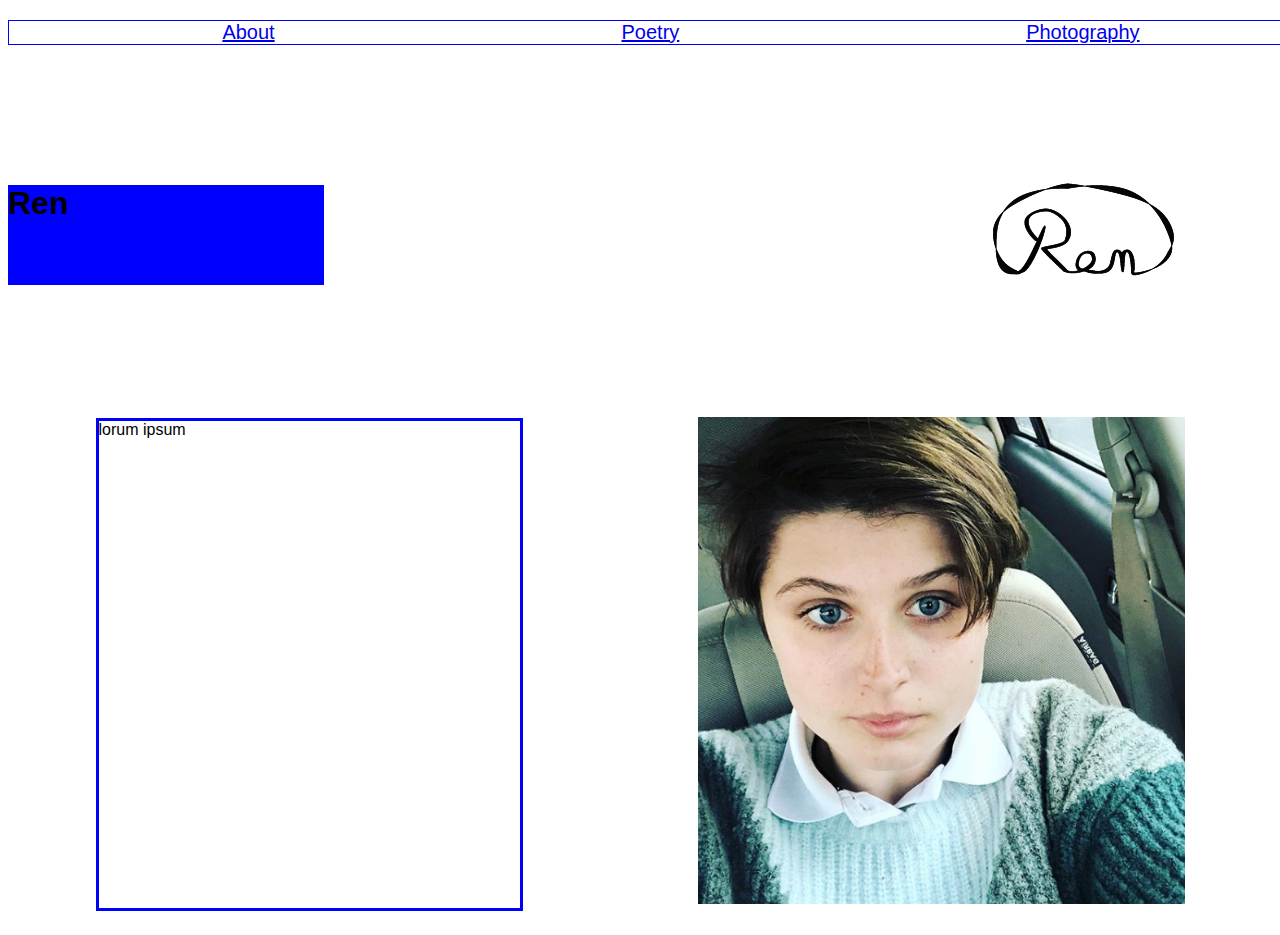
==== index.html @ 2bc9723c "commit 6 (?)" ====
<!DOCTYPE html>
<html lang="en">
<head>
    <meta charset="UTF-8">
    <title>Portfolio Website</title>
    <link rel="stylesheet" href="page1.css">
</head>
<body>
<nav>
    <ul id=delay>
        <li><a href="index.html">About</a></li>
        <li><a href="poetry.html">Poetry</a></li>
        <li><a href="photography.html">Photography</a></li>
    </ul>
</nav>
<div id=intro>

<h1>Ren</h1>
<img src="images/Asset%201.png" alt="logo">
</div>
<div id=body>
<p>lorum ipsum</p>
<div id=image>
<img src="images/Screenshot%202019-03-14%20at%201.25.58%20PM.png" alt="picture of me" height="487px" width="487px">
    </div>
    </div>
</body>
</html>
---- page1.css ----
ul{
    display:flex;
    justify-content: space-around;
    width: 100%;
    border:solid 1px blue;
    font-family: sans-serif;
    font-size: 20px
}
h1{
    margin-top: 120px;
    background-color: blue;
    width: 316px;
    height: 100px;
    font-family: sans-serif;
}
#delay1{
   font-size: 12pt;
    transition-property: font-size;
    transition-duration: 4s;
    transition-delay: 2s;
}
#delay1:hover{
    font-size: 71pt;
    transition-property: font-size;
    transition-duration: 4s;
    transition-delay: 2s;
}
#intro{
    display:flex;
    justify-content:space-between
}
li{
    align-self: center;
    list-style: none
}
p {

    border: solid blue;
    width: 421px;
    height: 487px;
    font-family: sans-serif;


}
#body{
    display:flex;
    justify-content: space-around;
}
#image{
    margin-top: 15px;
}
#dress{
    display:flex;
    justify-content:space-between;
    font-size: 32px;
}
#beach{
    display: flex;
    justify-content: space-between;
    font-size: 32px;
}
#poetry{
    display: flex;
    flex-direction: column;
    align-items: center;
}
#help,#helpme{
    margin-top: 30px;
}
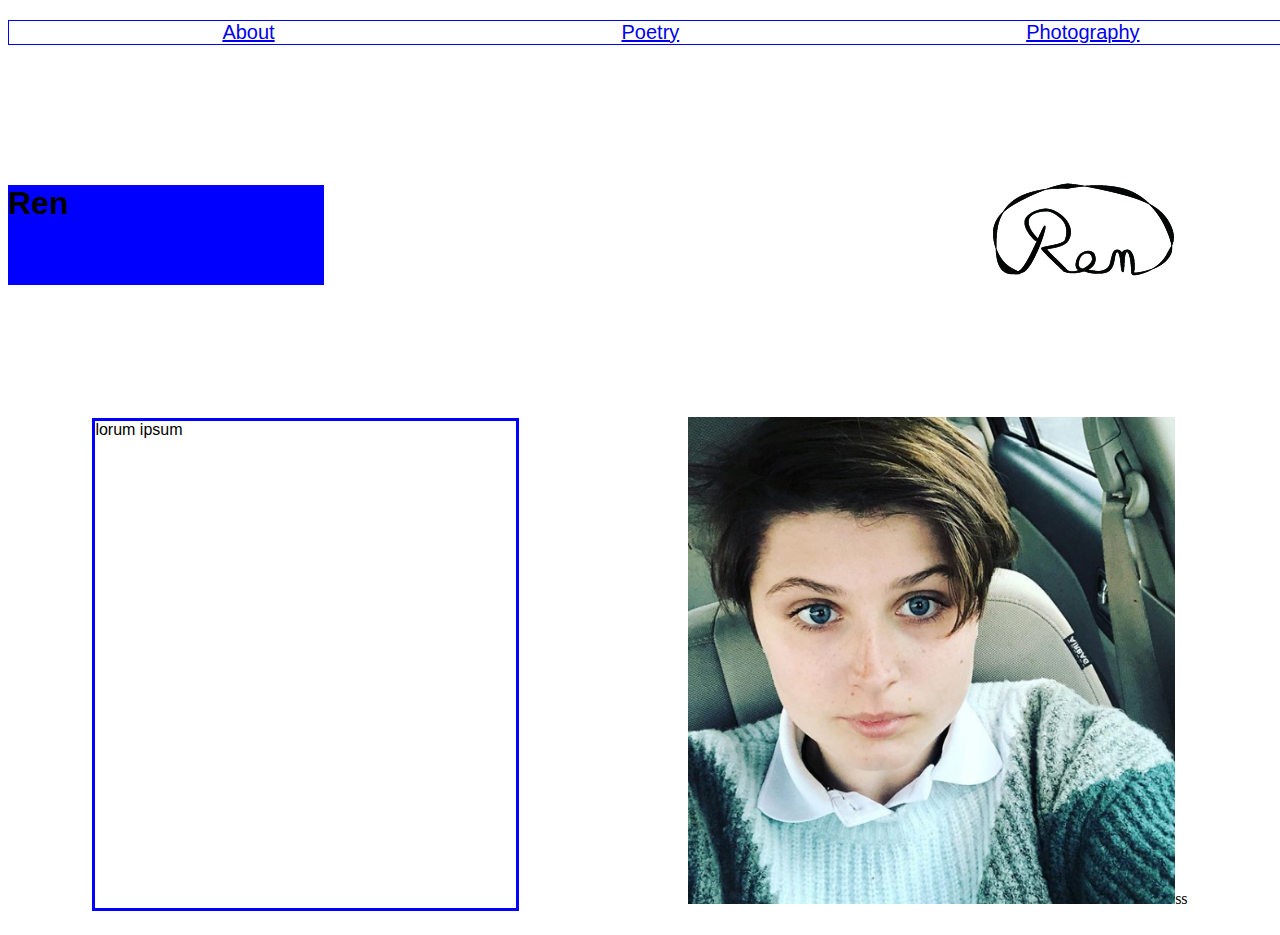
==== commit 81c0a352: "thicc commit" ====
--- a/index.html
+++ b/index.html
@@ -21,7 +21,7 @@
 <div id=body>
 <p>lorum ipsum</p>
 <div id=image>
-<img src="images/Screenshot%202019-03-14%20at%201.25.58%20PM.png" alt="picture of me" height="487px" width="487px">
+<img src="images/Screenshot%202019-03-14%20at%201.25.58%20PM.jpg" alt="picture of me" height="487px" width="487px">ss
     </div>
     </div>
 </body>
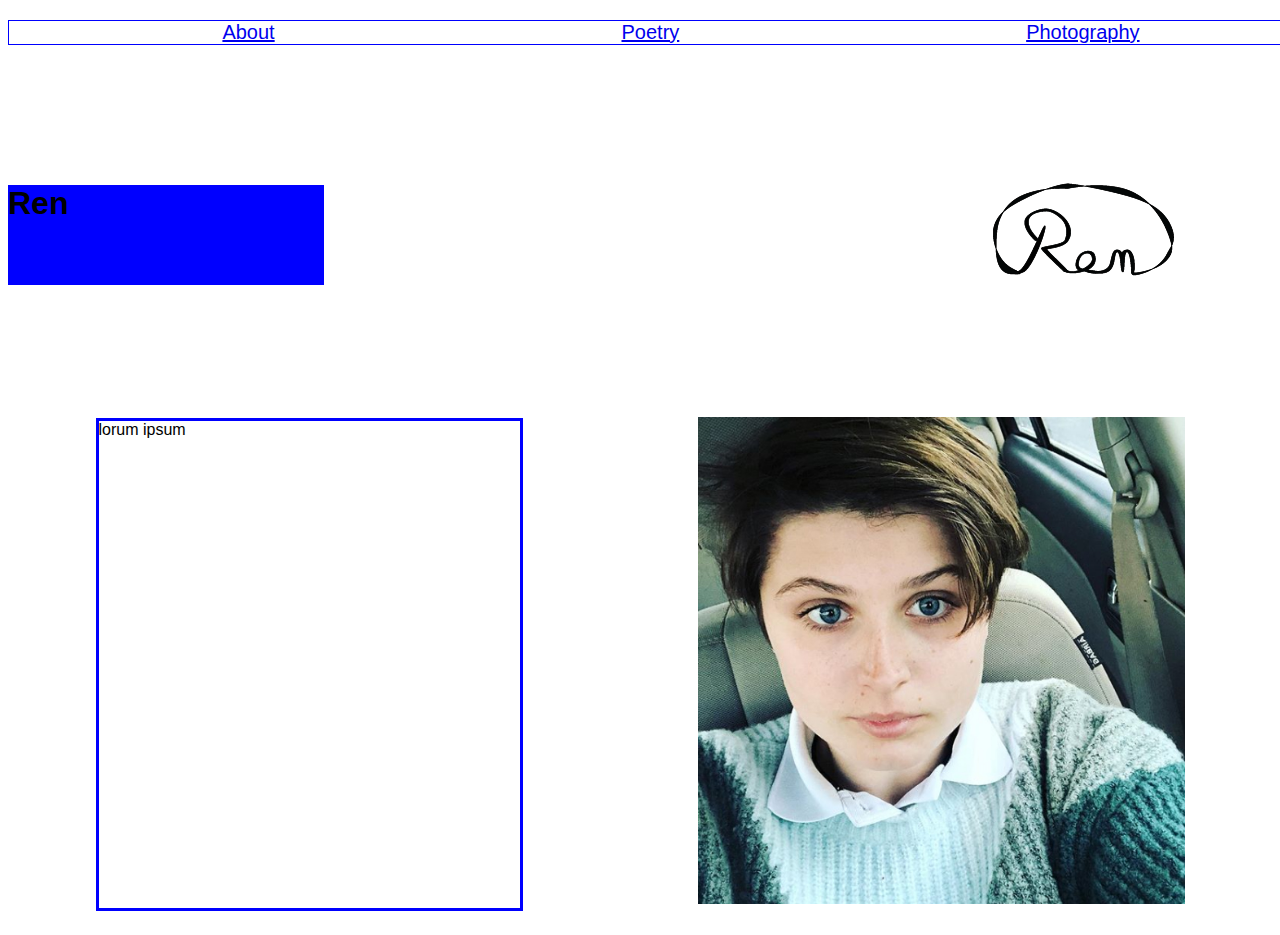
==== commit 8d5e1c8e: "commit your gits" ====
--- a/index.html
+++ b/index.html
@@ -21,7 +21,7 @@
 <div id=body>
 <p>lorum ipsum</p>
 <div id=image>
-<img src="images/Screenshot%202019-03-14%20at%201.25.58%20PM.jpg" alt="picture of me" height="487px" width="487px">ss
+<img src="images/Screenshot%202019-03-14%20at%201.25.58%20PM.jpg" alt="picture of me" height="487px" width="487px">
     </div>
     </div>
 </body>
--- a/page1.css
+++ b/page1.css
@@ -55,8 +55,28 @@
     font-size: 32px;
 }
 #beach{
-    display: flex;
-    justify-content: space-between;
+    display:flex;
+    justify-content:space-between;
+    font-size: 32px;
+}
+#pine{
+    display:flex;
+    justify-content:space-between;
+    font-size: 32px;
+}
+#berries{
+    display:flex;
+    justify-content:space-between;
+    font-size: 32px;
+}
+#hall{
+    display:flex;
+    justify-content:space-between;
+    font-size: 32px;
+}
+#tower{
+    display:flex;
+    justify-content:space-between;
     font-size: 32px;
 }
 #poetry{
@@ -64,6 +84,21 @@
     flex-direction: column;
     align-items: center;
 }
-#help,#helpme{
+#help{
     margin-top: 30px;
 }
+#helpme{
+    margin-top: 30px;
+}
+#helpful{
+    margin-top: 30px;
+}
+#helpless{
+    margin-top: 30px;
+}
+#selfhelp{
+    margin-top: 30px;
+}
+#idk{
+    margin-top: 30px;
+}
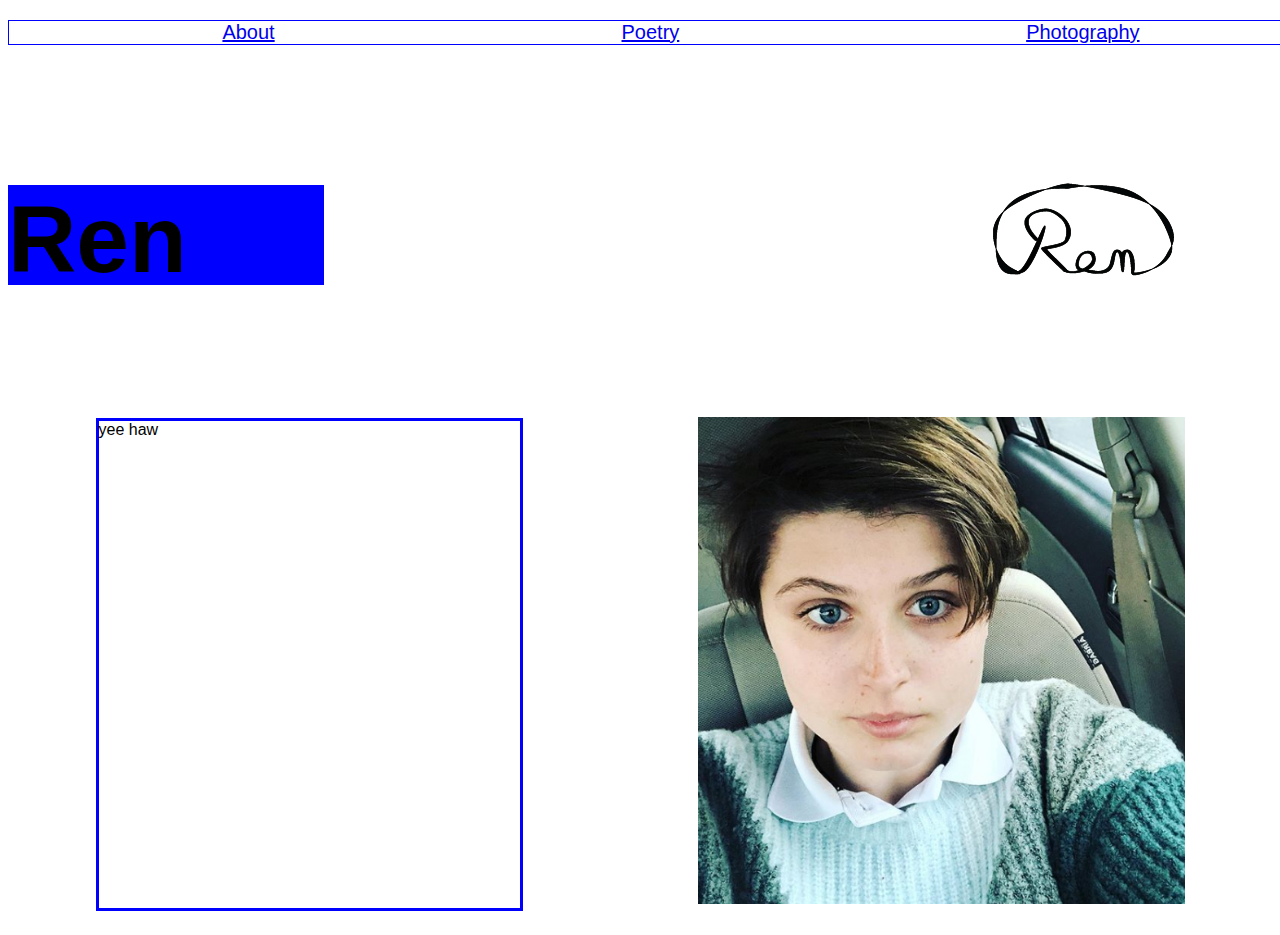
==== commit 9fc224a0: "i miss the circus" ====
--- a/index.html
+++ b/index.html
@@ -19,7 +19,7 @@
 <img src="images/Asset%201.png" alt="logo">
 </div>
 <div id=body>
-<p>lorum ipsum</p>
+<p>yee haw</p>
 <div id=image>
 <img src="images/Screenshot%202019-03-14%20at%201.25.58%20PM.jpg" alt="picture of me" height="487px" width="487px">
     </div>
--- a/page1.css
+++ b/page1.css
@@ -13,13 +13,13 @@
     height: 100px;
     font-family: sans-serif;
 }
-#delay1{
-   font-size: 12pt;
+h1{
+   font-size: 71pt;
     transition-property: font-size;
     transition-duration: 4s;
     transition-delay: 2s;
 }
-#delay1:hover{
+h1:hover {
     font-size: 71pt;
     transition-property: font-size;
     transition-duration: 4s;
@@ -102,3 +102,15 @@
 #idk{
     margin-top: 30px;
 }
+/*Start of mobile*/
+@media only screen and (max-width: 700px){
+    body{
+        background-color:fuchsia;
+    }
+    #body{
+        display:flex;
+        align-items: center;
+        flex-direction:column-reverse;
+    }
+
+}
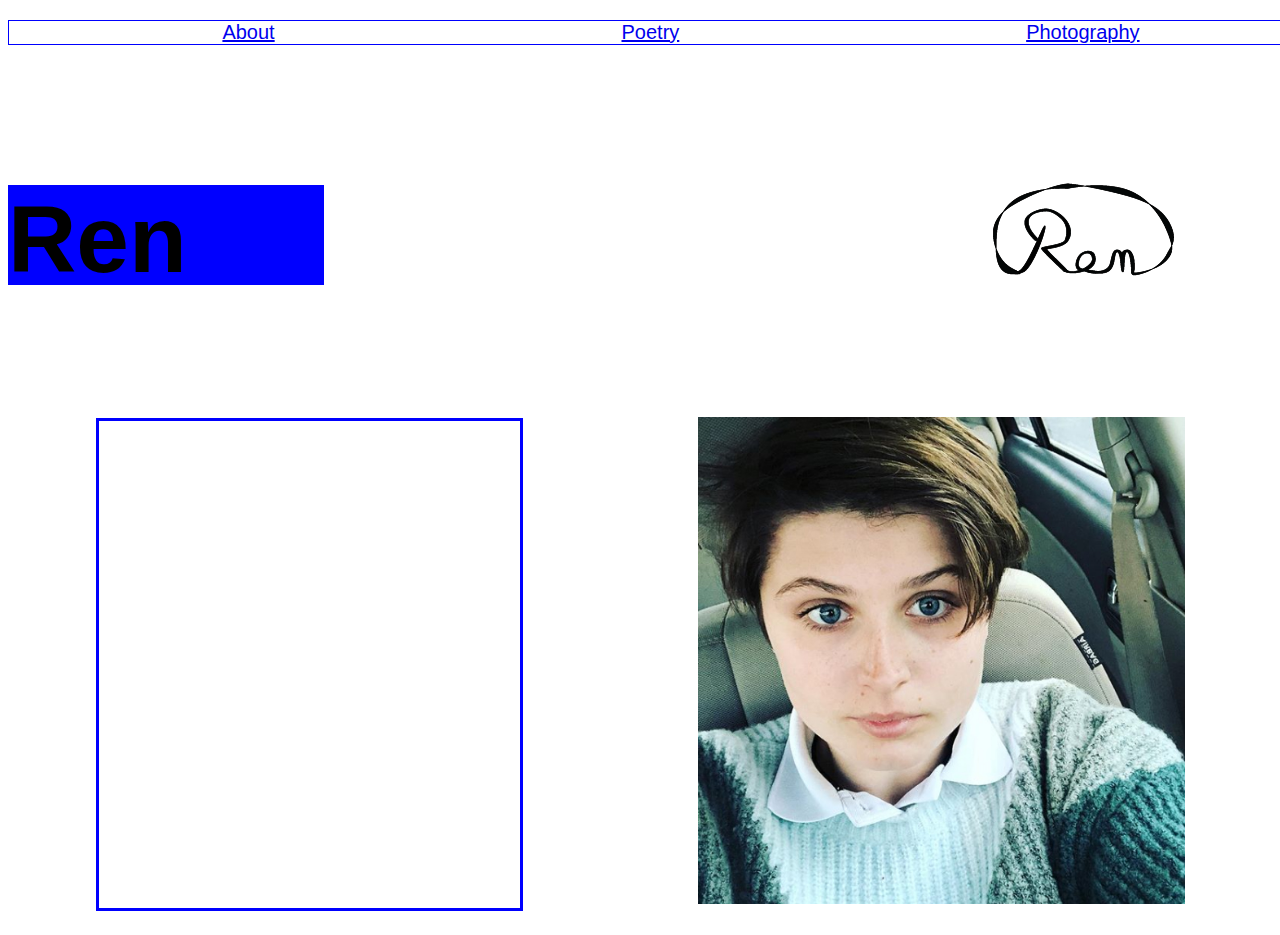
==== commit f371abf5: "izzycommitty" ====
--- a/index.html
+++ b/index.html
@@ -19,7 +19,7 @@
 <img src="images/Asset%201.png" alt="logo">
 </div>
 <div id=body>
-<p>yee haw</p>
+<p></p>
 <div id=image>
 <img src="images/Screenshot%202019-03-14%20at%201.25.58%20PM.jpg" alt="picture of me" height="487px" width="487px">
     </div>
--- a/page1.css
+++ b/page1.css
@@ -53,55 +53,49 @@
     display:flex;
     justify-content:space-between;
     font-size: 32px;
+     margin-top: 30px;
 }
 #beach{
     display:flex;
     justify-content:space-between;
     font-size: 32px;
+     margin-top: 30px;
 }
 #pine{
     display:flex;
     justify-content:space-between;
     font-size: 32px;
+     margin-top: 30px;
 }
 #berries{
     display:flex;
     justify-content:space-between;
     font-size: 32px;
+     margin-top: 30px;
 }
 #hall{
     display:flex;
     justify-content:space-between;
     font-size: 32px;
+     margin-top: 30px;
 }
 #tower{
     display:flex;
     justify-content:space-between;
     font-size: 32px;
+     margin-top: 30px;
 }
 #poetry{
     display: flex;
     flex-direction: column;
     align-items: center;
+     margin-top: 30px;
 }
-#help{
-    margin-top: 30px;
+#pictures{
+    display=flex
+    align-items: center
 }
-#helpme{
-    margin-top: 30px;
-}
-#helpful{
-    margin-top: 30px;
-}
-#helpless{
-    margin-top: 30px;
-}
-#selfhelp{
-    margin-top: 30px;
-}
-#idk{
-    margin-top: 30px;
-}
+
 /*Start of mobile*/
 @media only screen and (max-width: 700px){
     body{
@@ -112,5 +106,4 @@
         align-items: center;
         flex-direction:column-reverse;
     }
-
 }
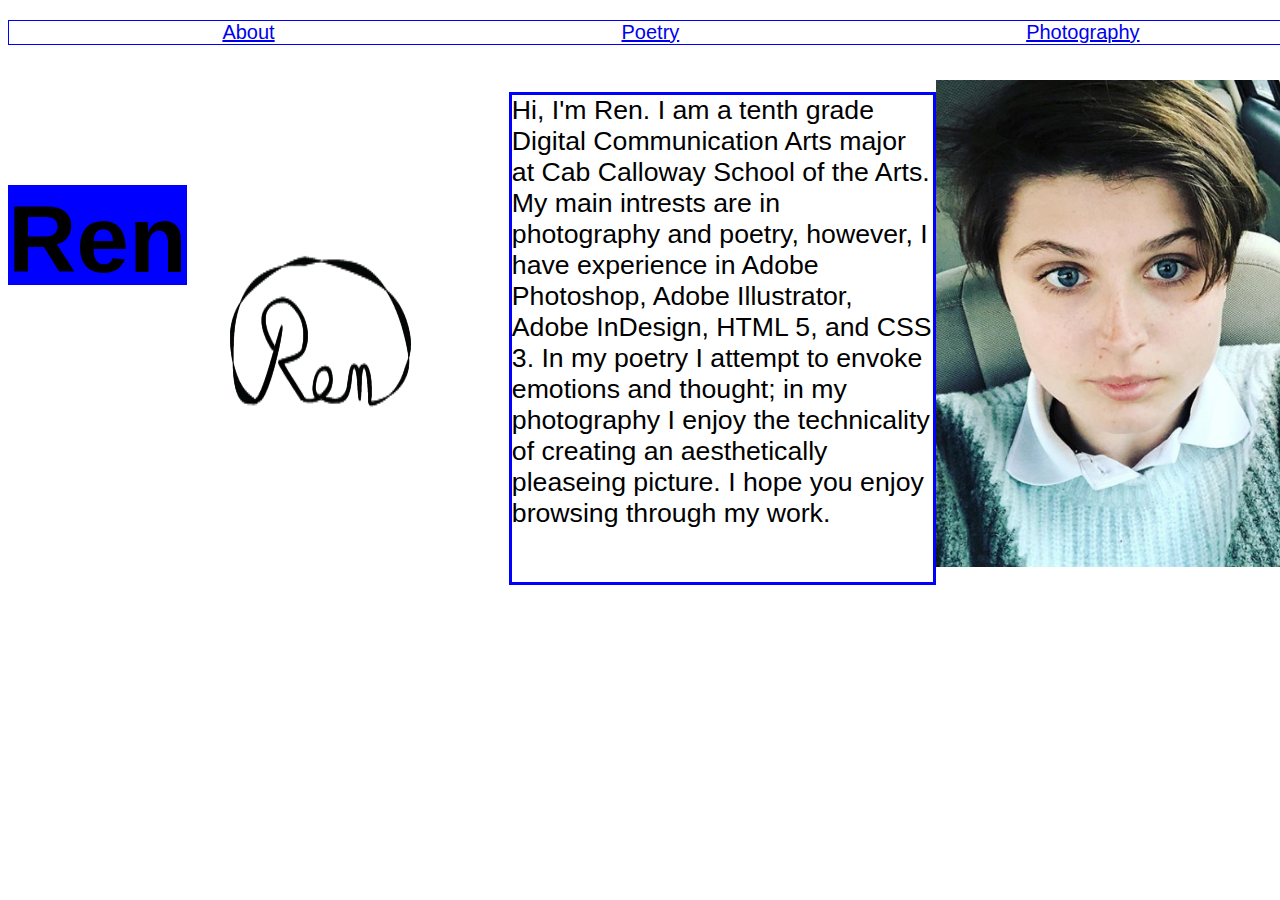
==== commit b14c31dd: "Final Commit (?)" ====
--- a/index.html
+++ b/index.html
@@ -7,21 +7,23 @@
 </head>
 <body>
 <nav>
+<!--   Start of Nav-->
     <ul id=delay>
         <li><a href="index.html">About</a></li>
-        <li><a href="poetry.html">Poetry</a></li>
+        <li><a href="https://docs.google.com/document/d/1pMgPxUFpdwPkqzXtsmgIx224qFqggZw_aheMf9Sj5z8/edit?usp=sharing">Poetry</a></li>
         <li><a href="photography.html">Photography</a></li>
     </ul>
+
 </nav>
 <div id=intro>
-
+<!--About me-->
 <h1>Ren</h1>
 <img src="images/Asset%201.png" alt="logo">
-</div>
 <div id=body>
-<p></p>
-<div id=image>
+<p>Hi, I'm Ren. I am a tenth grade Digital Communication Arts major at Cab Calloway School of the Arts. My main intrests are in photography and poetry, however, I have experience in Adobe Photoshop, Adobe Illustrator, Adobe InDesign, HTML 5, and CSS 3. In my poetry I attempt to envoke emotions and thought; in my photography I enjoy the technicality of creating an aesthetically pleaseing picture. I hope you enjoy browsing through my work.</p>
+<div id=karkalicious>
 <img src="images/Screenshot%202019-03-14%20at%201.25.58%20PM.jpg" alt="picture of me" height="487px" width="487px">
+    </div>
     </div>
     </div>
 </body>
--- a/page1.css
+++ b/page1.css
@@ -1,3 +1,4 @@
+/*main page*/
 ul{
     display:flex;
     justify-content: space-around;
@@ -17,13 +18,13 @@
    font-size: 71pt;
     transition-property: font-size;
     transition-duration: 4s;
-    transition-delay: 2s;
+    transition-delay: 0s;
 }
 h1:hover {
     font-size: 71pt;
     transition-property: font-size;
     transition-duration: 4s;
-    transition-delay: 2s;
+    transition-delay: 0s;
 }
 #intro{
     display:flex;
@@ -39,67 +40,69 @@
     width: 421px;
     height: 487px;
     font-family: sans-serif;
-
-
+    font-size: 20pt
 }
 #body{
     display:flex;
     justify-content: space-around;
 }
-#image{
+#karkalicious{
     margin-top: 15px;
 }
+/*photography css*/
 #dress{
     display:flex;
+    align-items: center;
     justify-content:space-between;
     font-size: 32px;
      margin-top: 30px;
 }
 #beach{
     display:flex;
+    align-items: center;
     justify-content:space-between;
     font-size: 32px;
      margin-top: 30px;
 }
 #pine{
     display:flex;
+    align-items: center;
     justify-content:space-between;
     font-size: 32px;
      margin-top: 30px;
 }
 #berries{
     display:flex;
+    align-items:center;
     justify-content:space-between;
     font-size: 32px;
      margin-top: 30px;
 }
 #hall{
     display:flex;
+    align-items: center;
     justify-content:space-between;
     font-size: 32px;
      margin-top: 30px;
 }
 #tower{
     display:flex;
+    align-items: center;
     justify-content:space-between;
     font-size: 32px;
      margin-top: 30px;
 }
-#poetry{
-    display: flex;
+
+#pictures{
+    display:flex;
+    align-items: center;
     flex-direction: column;
-    align-items: center;
-     margin-top: 30px;
-}
-#pictures{
-    display=flex
-    align-items: center
 }
 
 /*Start of mobile*/
 @media only screen and (max-width: 700px){
     body{
-        background-color:fuchsia;
+        background-color:#c6dcff;
     }
     #body{
         display:flex;
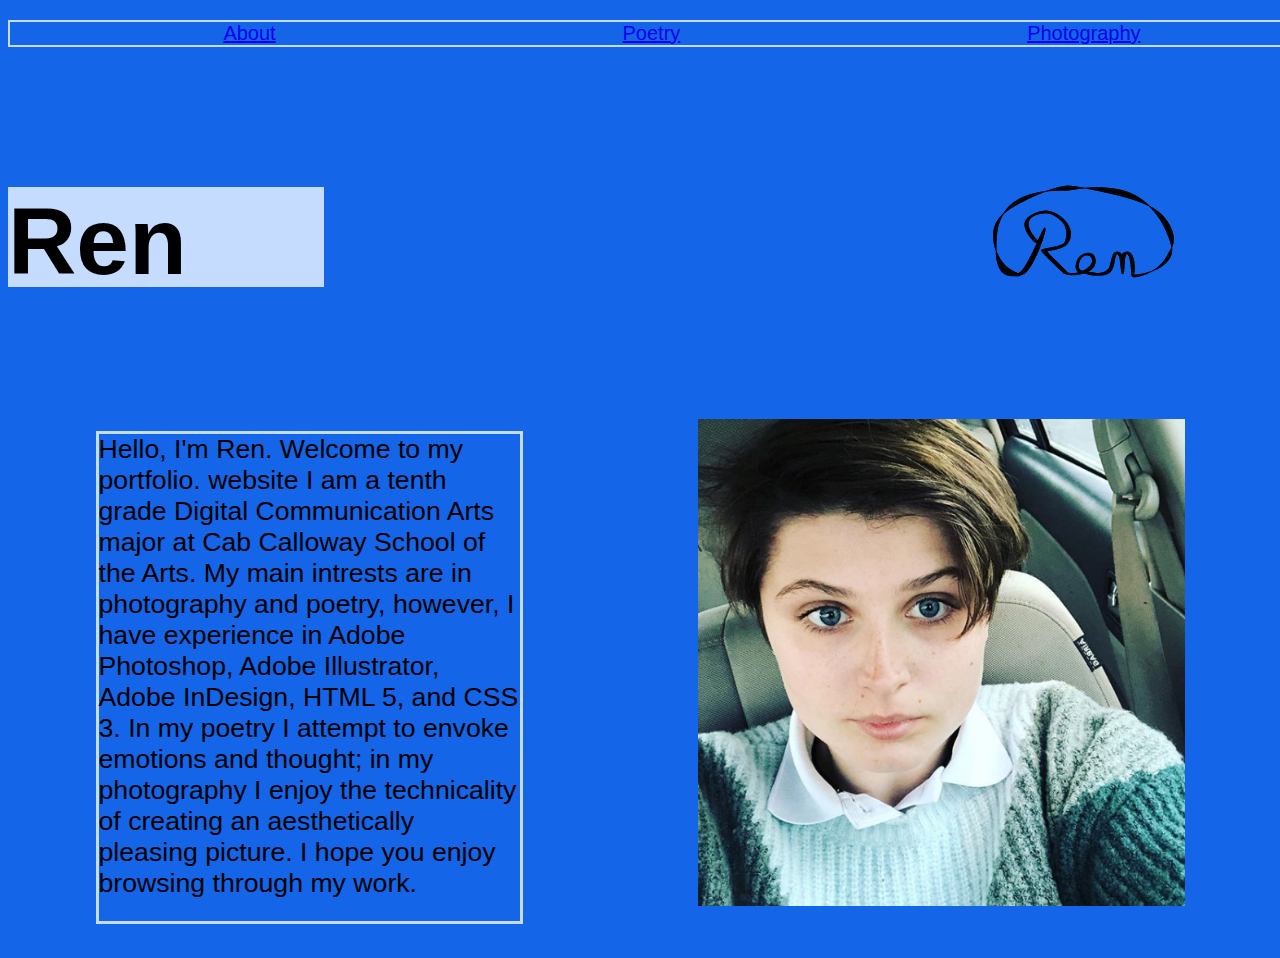
==== commit 523280a7: "Final commit for real this time" ====
--- a/index.html
+++ b/index.html
@@ -7,24 +7,24 @@
 </head>
 <body>
 <nav>
-<!--   Start of Nav-->
+<!--Start of Nav-->
     <ul id=delay>
         <li><a href="index.html">About</a></li>
         <li><a href="https://docs.google.com/document/d/1pMgPxUFpdwPkqzXtsmgIx224qFqggZw_aheMf9Sj5z8/edit?usp=sharing">Poetry</a></li>
         <li><a href="photography.html">Photography</a></li>
     </ul>
-
 </nav>
+<!--End of Nav-->
 <div id=intro>
 <!--About me-->
 <h1>Ren</h1>
 <img src="images/Asset%201.png" alt="logo">
+</div>
 <div id=body>
-<p>Hi, I'm Ren. I am a tenth grade Digital Communication Arts major at Cab Calloway School of the Arts. My main intrests are in photography and poetry, however, I have experience in Adobe Photoshop, Adobe Illustrator, Adobe InDesign, HTML 5, and CSS 3. In my poetry I attempt to envoke emotions and thought; in my photography I enjoy the technicality of creating an aesthetically pleaseing picture. I hope you enjoy browsing through my work.</p>
+<p>Hello, I'm Ren. Welcome to my portfolio. website I am a tenth grade Digital Communication Arts major at Cab Calloway School of the Arts. My main intrests are in photography and poetry, however, I have experience in Adobe Photoshop, Adobe Illustrator, Adobe InDesign, HTML 5, and CSS 3. In my poetry I attempt to envoke emotions and thought; in my photography I enjoy the technicality of creating an aesthetically pleasing picture. I hope you enjoy browsing through my work.</p>
 <div id=karkalicious>
 <img src="images/Screenshot%202019-03-14%20at%201.25.58%20PM.jpg" alt="picture of me" height="487px" width="487px">
     </div>
     </div>
-    </div>
 </body>
 </html>
--- a/page1.css
+++ b/page1.css
@@ -1,19 +1,23 @@
 /*main page*/
+body{
+    background-color: #1465e8;
+}
 ul{
     display:flex;
     justify-content: space-around;
     width: 100%;
-    border:solid 1px blue;
+    border:solid 2px #c6dcff;
     font-family: sans-serif;
     font-size: 20px
 }
 h1{
     margin-top: 120px;
-    background-color: blue;
+    background-color: #c6dcff;
     width: 316px;
     height: 100px;
     font-family: sans-serif;
 }
+/*start of transition*/
 h1{
    font-size: 71pt;
     transition-property: font-size;
@@ -26,6 +30,7 @@
     transition-duration: 4s;
     transition-delay: 0s;
 }
+/*end of transition*/
 #intro{
     display:flex;
     justify-content:space-between
@@ -36,7 +41,7 @@
 }
 p {
 
-    border: solid blue;
+    border: solid #c6dcff;
     width: 421px;
     height: 487px;
     font-family: sans-serif;
@@ -64,6 +69,13 @@
     font-size: 32px;
      margin-top: 30px;
 }
+#obelisk{
+    display:flex;
+    align-items: center;
+    justify-content:space-between;
+    font-size: 32px;
+     margin-top: 30px;
+}
 #pine{
     display:flex;
     align-items: center;
@@ -78,6 +90,20 @@
     font-size: 32px;
      margin-top: 30px;
 }
+#cherry{
+    display:flex;
+    align-items: center;
+    justify-content:space-between;
+    font-size: 32px;
+     margin-top: 30px;
+}
+#tower{
+    display:flex;
+    align-items: center;
+    justify-content:space-between;
+    font-size: 32px;
+     margin-top: 30px;
+}
 #hall{
     display:flex;
     align-items: center;
@@ -85,7 +111,7 @@
     font-size: 32px;
      margin-top: 30px;
 }
-#tower{
+#taylor{
     display:flex;
     align-items: center;
     justify-content:space-between;
@@ -109,4 +135,13 @@
         align-items: center;
         flex-direction:column-reverse;
     }
+    ul{
+       border:solid 2px #1465e8;
+    }
+    h1{
+        background-color: #1465e8;
+    }
+    p{
+        border: solid #1465e8;
+    }
 }
